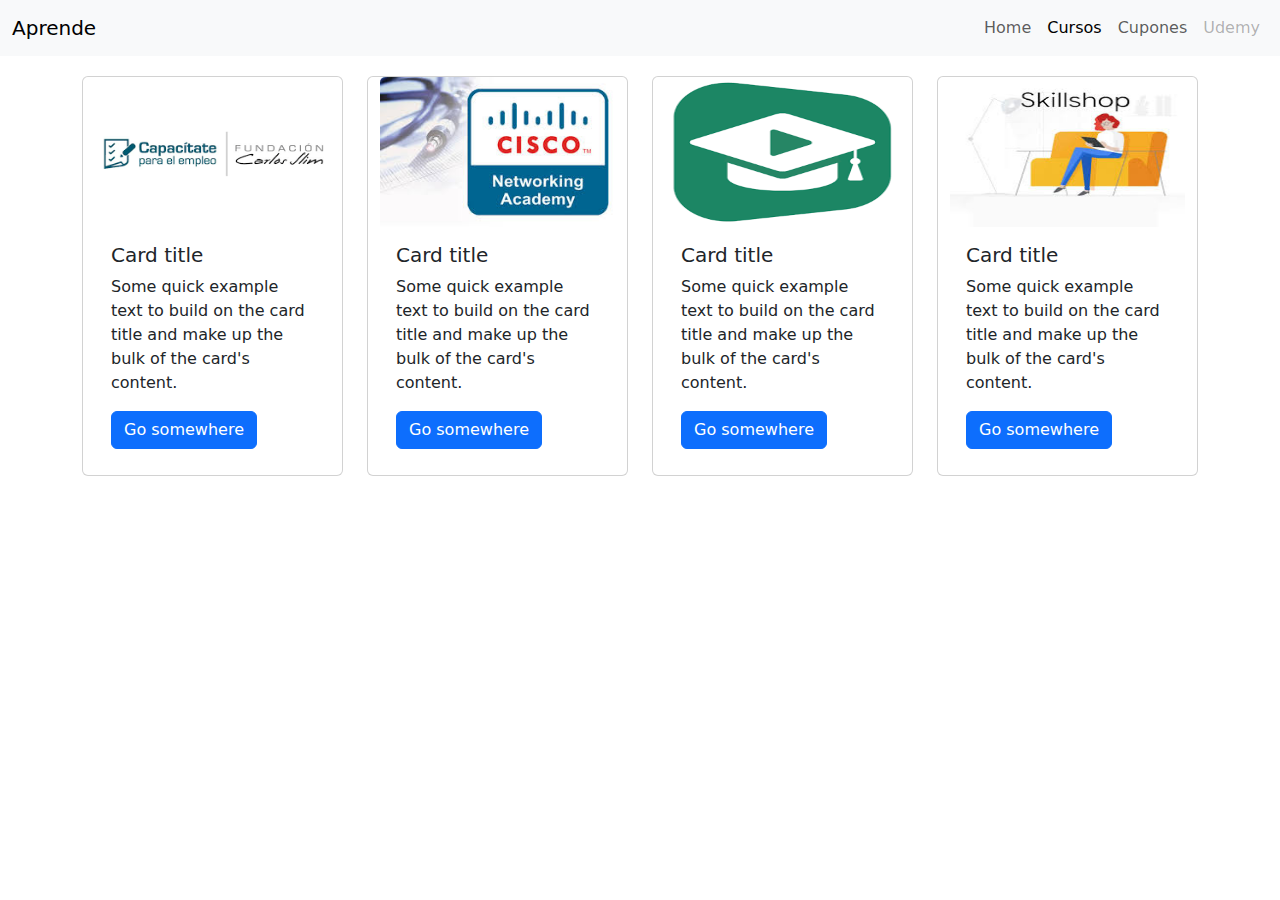
==== cursos/cursos.html @ ca4f2263 "Se creo el Home, asi mismo se inicio con la estructura de la seccion cursos" ====
<!DOCTYPE html>
<html lang="en">

<head>
    <meta charset="UTF-8">
    <meta name="viewport" content="width=device-width, initial-scale=1.0">
    <title>Cursos</title>
    <link rel="stylesheet" href="stylesCursos.css">
    <link href="https://cdn.jsdelivr.net/npm/bootstrap@5.3.3/dist/css/bootstrap.min.css" rel="stylesheet"
        integrity="sha384-QWTKZyjpPEjISv5WaRU9OFeRpok6YctnYmDr5pNlyT2bRjXh0JMhjY6hW+ALEwIH" crossorigin="anonymous">
</head>

<body>

    <!-- barra de navegacion -->
    <nav class="navbar navbar-expand-md bg-body-tertiary">
        <div class="container-fluid">
            <a class="navbar-brand" href="#">Aprende</a>
            <button class="navbar-toggler" type="button" data-bs-toggle="collapse" data-bs-target="#navbarNav"
                aria-controls="navbarNav" aria-expanded="false" aria-label="Toggle navigation">
                <span class="navbar-toggler-icon"></span>
            </button>
            <div class="collapse navbar-collapse" id="navbarNav">

                <ul class="navbar-nav ms-auto">
                    <li class="nav-item">
                        <a class="nav-link" aria-current="page" href="../index.html">Home</a>
                    </li>
                    <li class="nav-item">
                        <a class="nav-link active" href="#">Cursos</a>
                    </li>
                    <li class="nav-item">
                        <a class="nav-link" href="#">Cupones</a>
                    </li>
                    <li class="nav-item">
                        <a class="nav-link disabled" aria-disabled="true">Udemy</a>
                    </li>
                </ul>
            </div>
        </div>
    </nav>

    <!-- cards -->
    <div class="container marginConteiner">
        <div class="row">
            <div class="col">
                <div class="container">
                    <div class="row">
                        <div class="card borderCard cartTm">
                            <img src="ImgCursos/CapacitateEmpleo.png" class="card-img-top imagenesTam" alt="...">
                            <div class="card-body">
                                <h5 class="card-title">Card title</h5>
                                <p class="card-text">Some quick example text to build on the card title and make up the
                                    bulk of the card's content.</p>
                                <a href="https://capacitateparaelempleo.org/" class="btn btn-primary">Go somewhere</a>
                            </div>
                        </div>
                    </div>
                </div>
            </div>


            <div class="col">
                <div class="container">
                    <div class="row">
                        <div class="card borderCard cartTm">
                            <img src="ImgCursos/SkillsForAll.jpg" class="card-img-top imagenesTam" alt="...">
                            <div class="card-body">
                                <h5 class="card-title">Card title</h5>
                                <p class="card-text">Some quick example text to build on the card title and make up the
                                    bulk of the card's content.</p>
                                <a href="..." class="btn btn-primary">Go somewhere</a>
                            </div>
                        </div>
                    </div>
                </div>
            </div>


            <div class="col">
                <div class="container">
                    <div class="row">
                        <div class="card borderCard cartTm">
                            <img src="ImgCursos/Cursa.png" class="card-img-top imagenesTam" alt="...">
                            <div class="card-body">
                                <h5 class="card-title">Card title</h5>
                                <p class="card-text">Some quick example text to build on the card title and make up the
                                    bulk of the card's content.</p>
                                <a href="..." class="btn btn-primary">Go somewhere</a>
                            </div>
                        </div>
                    </div>
                </div>
            </div>


            <div class="col">
                <div class="container">
                    <div class="row">
                        <div class="card borderCard cartTm">
                            <img src="ImgCursos/Skillshop.jpg" class="card-img-top imagenesTam" alt="...">
                            <div class="card-body">
                                <h5 class="card-title">Card title</h5>
                                <p class="card-text">Some quick example text to build on the card title and make up the
                                    bulk of the card's content.</p>
                                <a href="https://capacitateparaelempleo.org/" class="btn btn-primary">Go somewhere</a>
                            </div>
                        </div>
                    </div>
                </div>
            </div>


            

        </div>
    </div>

    <script src="https://cdn.jsdelivr.net/npm/bootstrap@5.3.3/dist/js/bootstrap.bundle.min.js"
        integrity="sha384-YvpcrYf0tY3lHB60NNkmXc5s9fDVZLESaAA55NDzOxhy9GkcIdslK1eN7N6jIeHz"
        crossorigin="anonymous"></script>
</body>

</html>
---- cursos/stylesCursos.css ----
.borderCard{
    border: 0px;
}

.marginConteiner{
    margin-top: 20px;
}

.imagenesTam{
    max-height: 150px;
}

.cartTm{
    min-height: 400px;
}
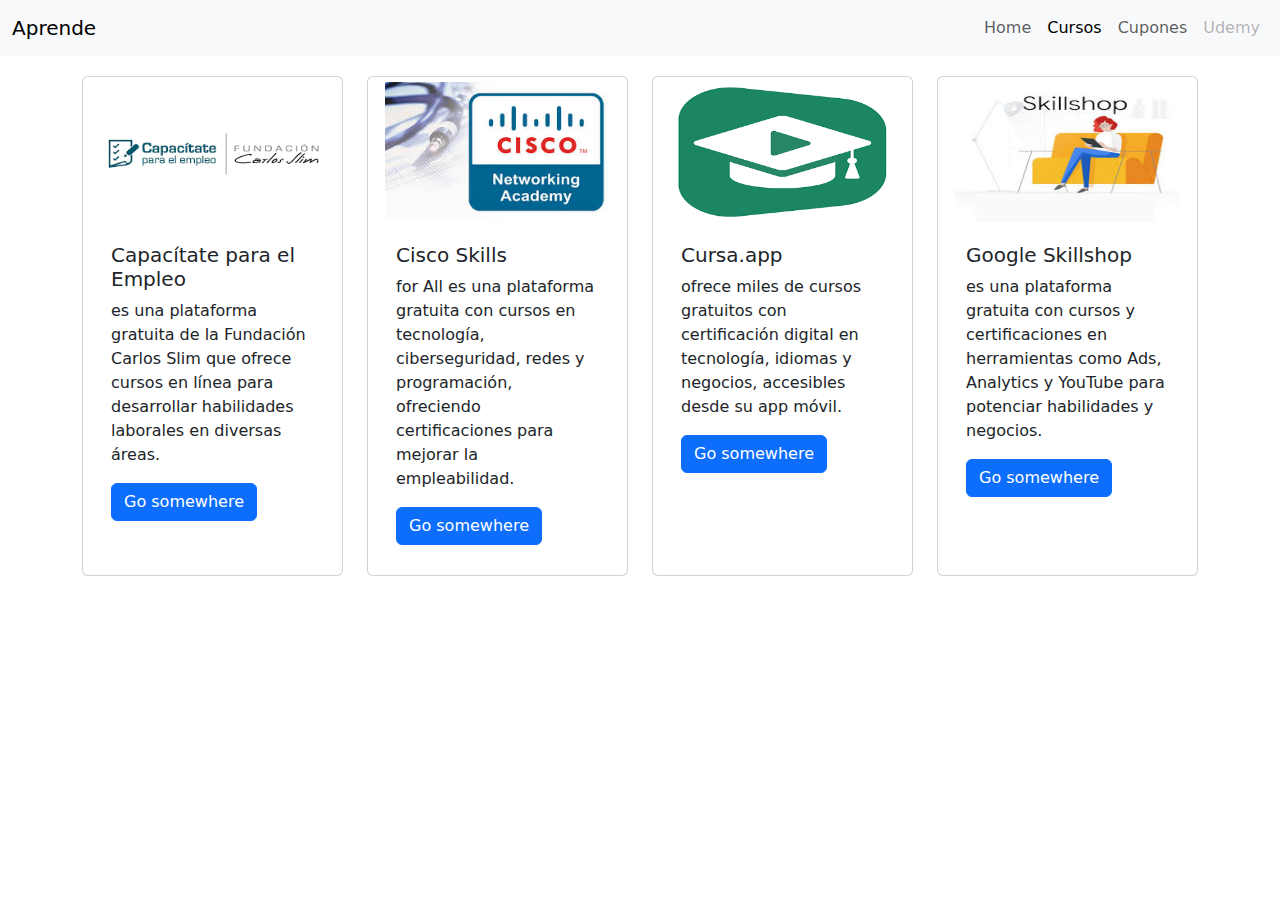
==== commit 7c97fb85: "Se creo la seccion de paginas de cursos gratuitos" ====
--- a/cursos/cursos.html
+++ b/cursos/cursos.html
@@ -12,22 +12,23 @@
 
 <body>
 
+
     <!-- barra de navegacion -->
     <nav class="navbar navbar-expand-md bg-body-tertiary">
         <div class="container-fluid">
             <a class="navbar-brand" href="#">Aprende</a>
             <button class="navbar-toggler" type="button" data-bs-toggle="collapse" data-bs-target="#navbarNav"
-                aria-controls="navbarNav" aria-expanded="false" aria-label="Toggle navigation">
-                <span class="navbar-toggler-icon"></span>
-            </button>
-            <div class="collapse navbar-collapse" id="navbarNav">
-
-                <ul class="navbar-nav ms-auto">
-                    <li class="nav-item">
-                        <a class="nav-link" aria-current="page" href="../index.html">Home</a>
-                    </li>
-                    <li class="nav-item">
-                        <a class="nav-link active" href="#">Cursos</a>
+            aria-controls="navbarNav" aria-expanded="false" aria-label="Toggle navigation">
+            <span class="navbar-toggler-icon"></span>
+        </button>
+        <div class="collapse navbar-collapse" id="navbarNav">
+            
+            <ul class="navbar-nav ms-auto">
+                <li class="nav-item">
+                    <a class="nav-link" aria-current="page" href="../index.html">Home</a>
+                </li>
+                <li class="nav-item">
+                    <a class="nav-link active" href="#">Cursos</a>
                     </li>
                     <li class="nav-item">
                         <a class="nav-link" href="#">Cupones</a>
@@ -39,86 +40,90 @@
             </div>
         </div>
     </nav>
-
+    
     <!-- cards -->
     <div class="container marginConteiner">
         <div class="row">
-            <div class="col">
+            <div class="col-md-6 col-lg-3 col-sm-8 marginConteiner">
                 <div class="container">
                     <div class="row">
                         <div class="card borderCard cartTm">
                             <img src="ImgCursos/CapacitateEmpleo.png" class="card-img-top imagenesTam" alt="...">
                             <div class="card-body">
-                                <h5 class="card-title">Card title</h5>
-                                <p class="card-text">Some quick example text to build on the card title and make up the
-                                    bulk of the card's content.</p>
-                                <a href="https://capacitateparaelempleo.org/" class="btn btn-primary">Go somewhere</a>
+                                <h5 class="card-title">Capacítate para el Empleo</h5>
+                                <p class="card-text">es una plataforma gratuita de la
+                                    Fundación Carlos Slim que ofrece cursos en línea para desarrollar habilidades
+                                    laborales en diversas áreas.</p>
+                                    <a href="https://capacitateparaelempleo.org/" class="btn btn-primary">Go somewhere</a>
+                                </div>
                             </div>
                         </div>
                     </div>
                 </div>
-            </div>
-
-
-            <div class="col">
-                <div class="container">
-                    <div class="row">
-                        <div class="card borderCard cartTm">
-                            <img src="ImgCursos/SkillsForAll.jpg" class="card-img-top imagenesTam" alt="...">
-                            <div class="card-body">
-                                <h5 class="card-title">Card title</h5>
-                                <p class="card-text">Some quick example text to build on the card title and make up the
-                                    bulk of the card's content.</p>
-                                <a href="..." class="btn btn-primary">Go somewhere</a>
+                
+                
+                <div class="col-md-6 col-lg-3 col-sm-8 marginConteiner">
+                    <div class="container">
+                        <div class="row">
+                            <div class="card borderCard cartTm">
+                                <img src="ImgCursos/SkillsForAll.jpg" class="card-img-top imagenesTam" alt="...">
+                                <div class="card-body">
+                                    <h5 class="card-title">Cisco Skills</h5>
+                                    <p class="card-text">for All es una plataforma gratuita con cursos en
+                                        tecnología, ciberseguridad, redes y programación, ofreciendo certificaciones para
+                                        mejorar la empleabilidad.</p>
+                                        <a href="https://www.netacad.com/" class="btn btn-primary">Go somewhere</a>
+                                    </div>
+                                </div>
                             </div>
                         </div>
                     </div>
-                </div>
-            </div>
-
-
-            <div class="col">
-                <div class="container">
-                    <div class="row">
-                        <div class="card borderCard cartTm">
-                            <img src="ImgCursos/Cursa.png" class="card-img-top imagenesTam" alt="...">
-                            <div class="card-body">
-                                <h5 class="card-title">Card title</h5>
-                                <p class="card-text">Some quick example text to build on the card title and make up the
-                                    bulk of the card's content.</p>
-                                <a href="..." class="btn btn-primary">Go somewhere</a>
+                    
+                    
+                    <div class="col-md-6 col-lg-3 col-sm-8 marginConteiner">
+                        <div class="container">
+                            <div class="row">
+                                <div class="card borderCard cartTm">
+                                    <img src="ImgCursos/Cursa.png" class="card-img-top imagenesTam" alt="...">
+                                    <div class="card-body">
+                                        <h5 class="card-title">Cursa.app</h5>
+                                        <p class="card-text">ofrece miles de cursos gratuitos con certificación
+                                            digital en tecnología, idiomas y negocios, accesibles desde su app móvil.</p>
+                                            <a href="https://cursa.app/es" class="btn btn-primary">Go somewhere</a>
+                                        </div>
+                                    </div>
+                                </div>
                             </div>
                         </div>
-                    </div>
-                </div>
-            </div>
-
-
-            <div class="col">
+                        
+                        
+            <div class="col-md-6 col-lg-3 col-sm-8 marginConteiner">
                 <div class="container">
                     <div class="row">
                         <div class="card borderCard cartTm">
                             <img src="ImgCursos/Skillshop.jpg" class="card-img-top imagenesTam" alt="...">
                             <div class="card-body">
-                                <h5 class="card-title">Card title</h5>
-                                <p class="card-text">Some quick example text to build on the card title and make up the
-                                    bulk of the card's content.</p>
-                                <a href="https://capacitateparaelempleo.org/" class="btn btn-primary">Go somewhere</a>
-                            </div>
+                                <h5 class="card-title">Google Skillshop</h5>
+                                <p class="card-text">es una plataforma gratuita con cursos y
+                                    certificaciones en herramientas como Ads, Analytics y YouTube para potenciar
+                                    habilidades y negocios.</p>
+                                    <a href="https://skillshop.withgoogle.com/intl/es_ALL/" class="btn btn-primary">Go somewhere</a>
+                                </div>
                         </div>
                     </div>
                 </div>
             </div>
-
-
             
-
+            
+            
+            
         </div>
     </div>
-
+    
+</div>
     <script src="https://cdn.jsdelivr.net/npm/bootstrap@5.3.3/dist/js/bootstrap.bundle.min.js"
         integrity="sha384-YvpcrYf0tY3lHB60NNkmXc5s9fDVZLESaAA55NDzOxhy9GkcIdslK1eN7N6jIeHz"
         crossorigin="anonymous"></script>
-</body>
+
 
 </html>--- a/cursos/stylesCursos.css
+++ b/cursos/stylesCursos.css
@@ -8,8 +8,13 @@
 
 .imagenesTam{
     max-height: 150px;
+    padding: 5px;
 }
 
 .cartTm{
-    min-height: 400px;
+    min-height: 500px;
+    max-width: 600px;
+}
+body{
+    background-color: gray;
 }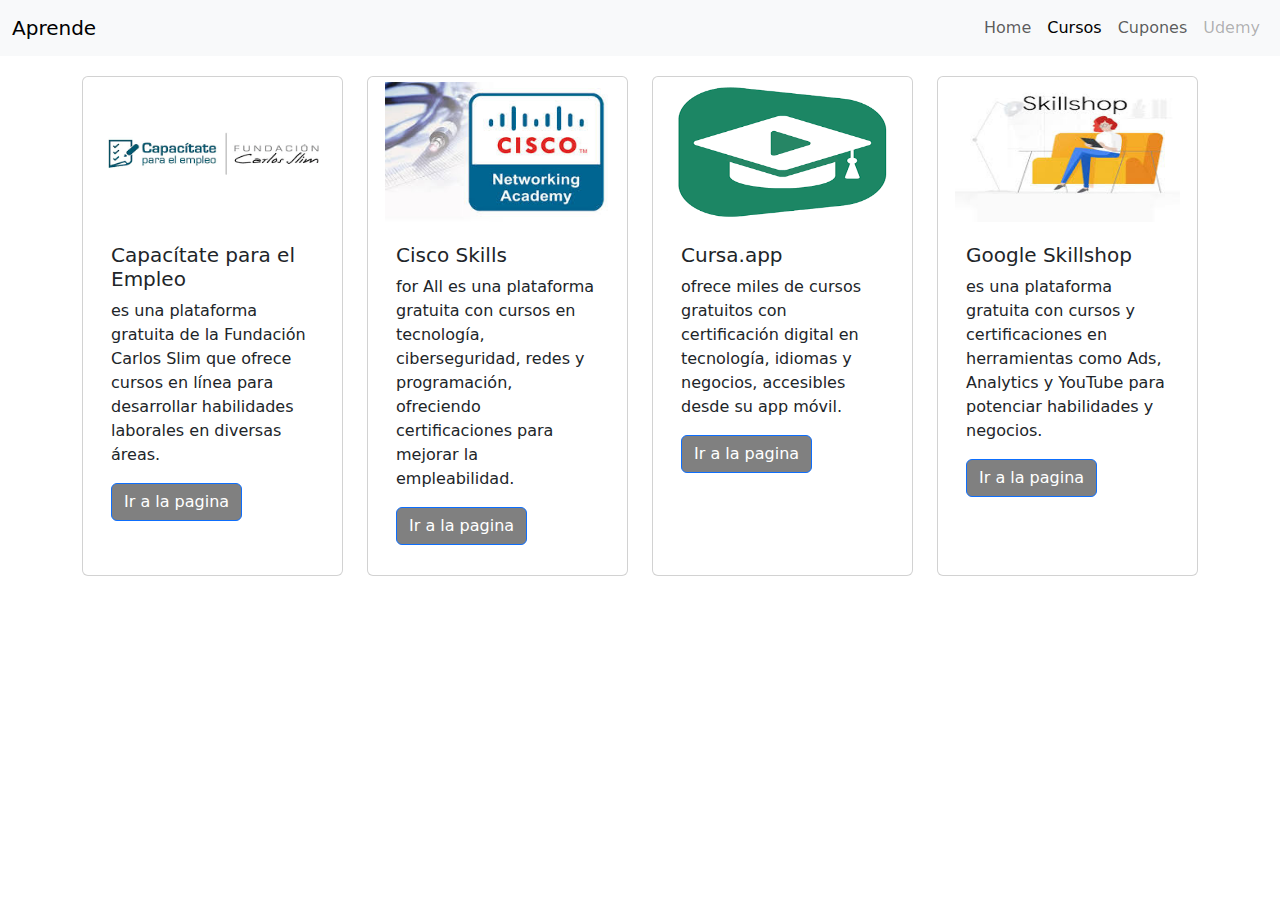
==== commit cbfbc0a9: "actualizacion" ====
--- a/cursos/cursos.html
+++ b/cursos/cursos.html
@@ -8,7 +8,8 @@
     <link rel="stylesheet" href="stylesCursos.css">
     <link href="https://cdn.jsdelivr.net/npm/bootstrap@5.3.3/dist/css/bootstrap.min.css" rel="stylesheet"
         integrity="sha384-QWTKZyjpPEjISv5WaRU9OFeRpok6YctnYmDr5pNlyT2bRjXh0JMhjY6hW+ALEwIH" crossorigin="anonymous">
-</head>
+
+    </head>
 
 <body>
 
@@ -31,7 +32,7 @@
                     <a class="nav-link active" href="#">Cursos</a>
                     </li>
                     <li class="nav-item">
-                        <a class="nav-link" href="#">Cupones</a>
+                        <a class="nav-link" href="../cupones/cupone.html">Cupones</a>
                     </li>
                     <li class="nav-item">
                         <a class="nav-link disabled" aria-disabled="true">Udemy</a>
@@ -54,7 +55,7 @@
                                 <p class="card-text">es una plataforma gratuita de la
                                     Fundación Carlos Slim que ofrece cursos en línea para desarrollar habilidades
                                     laborales en diversas áreas.</p>
-                                    <a href="https://capacitateparaelempleo.org/" class="btn btn-primary">Go somewhere</a>
+                                    <a href="https://capacitateparaelempleo.org/" class="btn btn-primary" id="colorBtn">Ir a la pagina</a>
                                 </div>
                             </div>
                         </div>
@@ -72,7 +73,7 @@
                                     <p class="card-text">for All es una plataforma gratuita con cursos en
                                         tecnología, ciberseguridad, redes y programación, ofreciendo certificaciones para
                                         mejorar la empleabilidad.</p>
-                                        <a href="https://www.netacad.com/" class="btn btn-primary">Go somewhere</a>
+                                        <a href="https://www.netacad.com/" class="btn btn-primary" id="colorBtn">Ir a la pagina</a>
                                     </div>
                                 </div>
                             </div>
@@ -89,7 +90,7 @@
                                         <h5 class="card-title">Cursa.app</h5>
                                         <p class="card-text">ofrece miles de cursos gratuitos con certificación
                                             digital en tecnología, idiomas y negocios, accesibles desde su app móvil.</p>
-                                            <a href="https://cursa.app/es" class="btn btn-primary">Go somewhere</a>
+                                            <a href="https://cursa.app/es" class="btn btn-primary" id="colorBtn">Ir a la pagina</a>
                                         </div>
                                     </div>
                                 </div>
@@ -107,7 +108,7 @@
                                 <p class="card-text">es una plataforma gratuita con cursos y
                                     certificaciones en herramientas como Ads, Analytics y YouTube para potenciar
                                     habilidades y negocios.</p>
-                                    <a href="https://skillshop.withgoogle.com/intl/es_ALL/" class="btn btn-primary">Go somewhere</a>
+                                    <a href="https://skillshop.withgoogle.com/intl/es_ALL/" class="btn btn-primary" id="colorBtn">Ir a la pagina</a>
                                 </div>
                         </div>
                     </div>
--- a/cursos/stylesCursos.css
+++ b/cursos/stylesCursos.css
@@ -4,6 +4,7 @@
 
 .marginConteiner{
     margin-top: 20px;
+    margin-bottom: 50px;
 }
 
 .imagenesTam{
@@ -13,8 +14,8 @@
 
 .cartTm{
     min-height: 500px;
-    max-width: 600px;
 }
-body{
+
+#colorBtn{
     background-color: gray;
 }